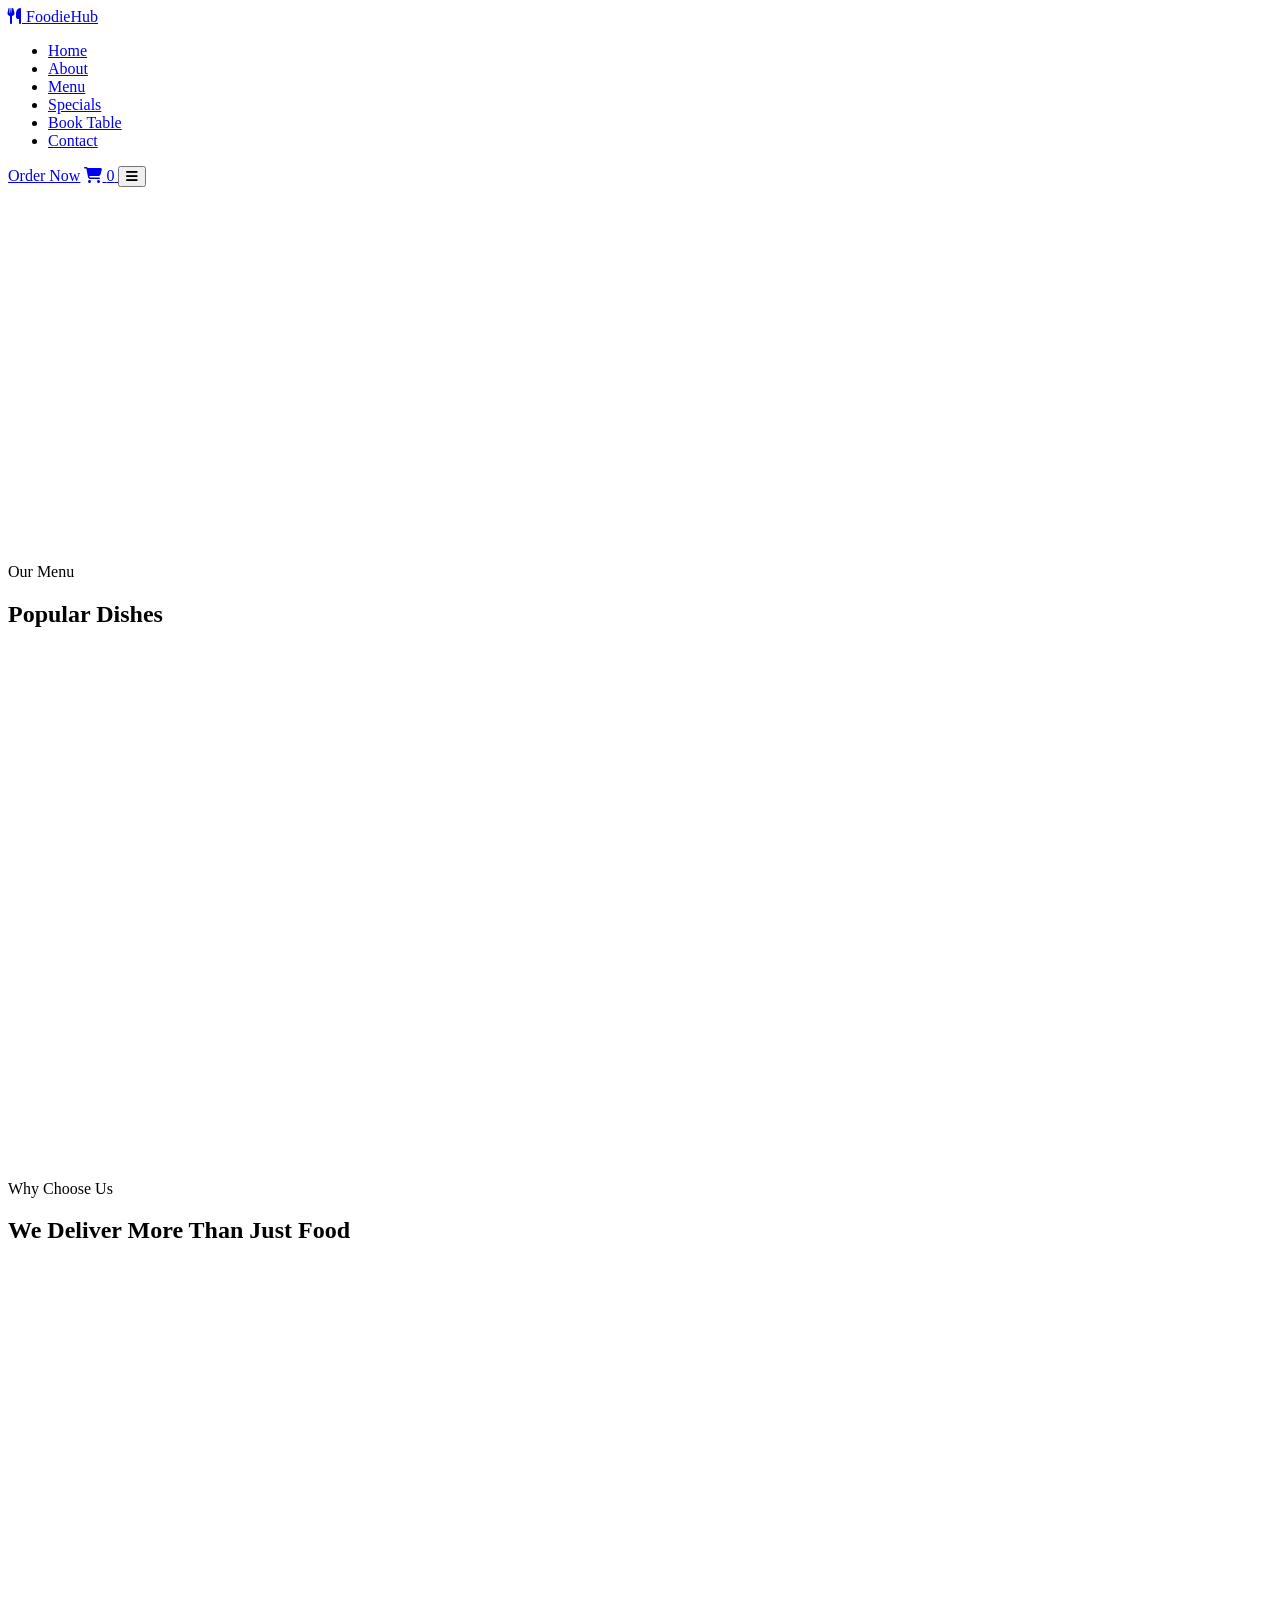
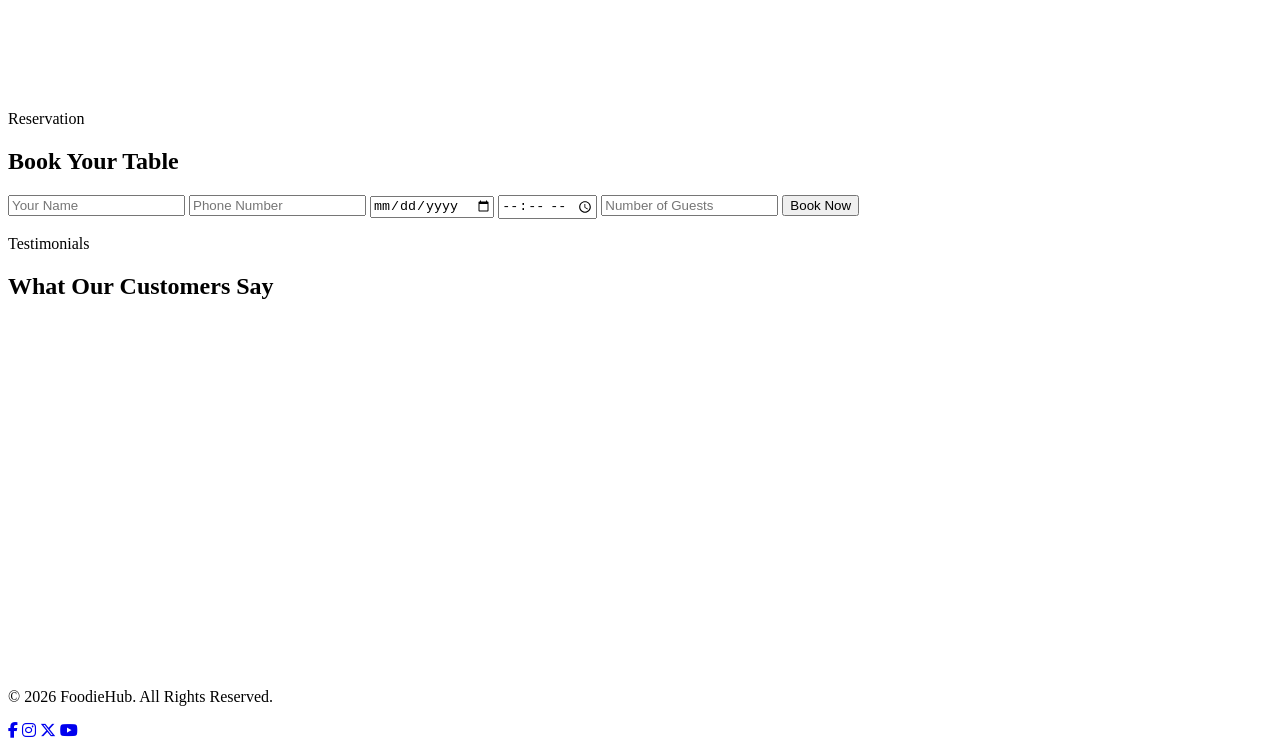
==== index.html @ dfaccc91 "menu section seperation into two parts" ====
<!DOCTYPE html>
<html lang="en">

<head>
    <!-- Character encoding -->
    <meta charset="UTF-8">

    <!-- Responsive design -->
    <meta name="viewport" content="width=device-width, initial-scale=1.0">

    <!-- Website title -->
    <title>FoodieHub | Restaurant Website</title>

    <!-- Google Fonts -->
    <link rel="preconnect" href="https://fonts.googleapis.com">
    <link rel="preconnect" href="https://fonts.gstatic.com" crossorigin>
    <link href="https://fonts.googleapis.com/css2?family=Poppins:wght@300;400;500;600;700&display=swap"
        rel="stylesheet">

    <!-- Font Awesome Icons -->
    <link rel="stylesheet" href="https://cdnjs.cloudflare.com/ajax/libs/font-awesome/6.5.2/css/all.min.css">

    <!-- AOS Animation CSS -->
    <link rel="stylesheet" href="https://unpkg.com/aos@2.3.4/dist/aos.css">

    <!-- Custom CSS -->
    <link rel="stylesheet" href="css/style.css">
    <link rel="stylesheet" href="css/responsive.css">
</head>

<body>

    <!-- ================= HEADER / NAVBAR ================= -->
    <header class="header">
        <nav class="navbar container">

            <!-- Logo -->
            <a href="#" class="logo">
                <i class="fa-solid fa-utensils"></i> FoodieHub
            </a>

            <!-- Navigation Links -->
            <ul class="nav-links" id="navLinks">
                <li><a href="#home">Home</a></li>
                <li><a href="#about">About</a></li>
                <li><a href="#menu">Menu</a></li>
                <li><a href="#specials">Specials</a></li>
                <li><a href="#booking">Book Table</a></li>
                <li><a href="#contact">Contact</a></li>
            </ul>

            <!-- Right Side -->
            <div class="nav-actions">
                <a href="menu.html" class="btn btn-primary">Order Now</a>
                <a href="cart.html" class="cart-icon">

                    <i class="fa-solid fa-cart-shopping"></i>
                    <span id="cartCount">0</span>
                </a>

                <!-- Mobile Menu Button -->
                <button class="menu-toggle" id="menuToggle">
                    <i class="fa-solid fa-bars"></i>
                </button>
            </div>

        </nav>
    </header>

    <!-- ================= HERO SECTION ================= -->
    <section class="hero" id="home">
        <!-- Dark overlay for readability -->
        <div class="hero-overlay"></div>

        <div class="hero-content container" data-aos="fade-up">
            <p class="hero-subtitle">Welcome to FoodieHub</p>
            <h1>Delicious Food Delivered Fresh</h1>
            <p>
                Experience premium dining with fresh ingredients, expert chefs,
                and unforgettable flavors.
            </p>

            <div class="hero-buttons">
                <a href="menu.html" class="btn btn-primary">Order Now</a>
                <a href="#booking" class="btn btn-outline">Book Table</a>
            </div>
        </div>
    </section>

    <!-- ================= ABOUT SECTION ================= -->
    <section class="about section" id="about">
        <div class="container about-content">

            <!-- Left Side Image -->
            <div class="about-image" data-aos="fade-right">
                <img src="images/aboutUs.jpeg" alt="Restaurant Interior">
            </div>

            <!-- Right Side Text -->
            <div class="about-text" data-aos="fade-left">
                <p class="section-subtitle">About Us</p>
                <h2>We Serve Quality Food Since 2010</h2>
                <p>
                    FoodieHub offers a premium dining experience with fresh
                    ingredients, expert chefs, and exceptional service.
                </p>

                <div class="features">
                    <div class="feature">
                        <i class="fa-solid fa-leaf"></i>
                        <span>Fresh Ingredients</span>
                    </div>

                    <div class="feature">
                        <i class="fa-solid fa-truck"></i>
                        <span>Fast Delivery</span>
                    </div>

                    <div class="feature">
                        <i class="fa-solid fa-user-chef"></i>
                        <span>Expert Chefs</span>
                    </div>
                </div>
            </div>

        </div>
    </section>

    <!-- ================= MENU SECTION ================= -->
    <section class="menu section" id="menu">
        <div class="container">
            <p class="section-subtitle">Our Menu</p>
            <h2 class="section-title">Popular Dishes</h2>

            <div class="menu-grid">

                <!-- Pizza Card -->
                <div class="menu-card" data-aos="zoom-in">
                    <img src="images/pizza.jpg" alt="Pizza">

                    <div class="menu-card-content">
                        <h3>Margherita Pizza</h3>
                        <p>Classic cheese pizza with fresh basil.</p>

                        <div class="menu-footer">
                            <span>₹299</span>
                            <button class="btn btn-small add-to-cart" data-name="Margherita Pizza" data-price="299">
                                Add to Cart
                            </button>
                        </div>
                    </div>
                </div>

                <!-- Burger Card -->
                <div class="menu-card" data-aos="zoom-in" data-aos-delay="100">
                    <img src="images/burger.jpg" alt="Burger">

                    <div class="menu-card-content">
                        <h3>Cheese Burger</h3>
                        <p>Juicy burger with cheddar cheese.</p>

                        <div class="menu-footer">
                            <span>₹249</span>
                            <button class="btn btn-small add-to-cart" data-name="Cheese Burger" data-price="249">
                                Add to Cart
                            </button>
                        </div>
                    </div>
                </div>

                <!-- Pasta Card -->
                <div class="menu-card" data-aos="zoom-in" data-aos-delay="200">
                    <img src="images/pasta.jpg" alt="Pasta">

                    <div class="menu-card-content">
                        <h3>Creamy Pasta</h3>
                        <p>Italian pasta in rich white sauce.</p>

                        <div class="menu-footer">
                            <span>₹349</span>
                            <button class="btn btn-small add-to-cart" data-name="Cheese Burger" data-price="249">
                                Add to Cart
                            </button>
                        </div>
                    </div>
                </div>

            </div>
        </div>
    </section>

    <!-- ================= SPECIAL OFFER SECTION ================= -->
    <section class="specials section" id="specials">
        <div class="container specials-box" data-aos="fade-up">
            <h2>Get 20% Off On Your First Order</h2>
            <p>Use code <strong>WELCOME20</strong> at checkout.</p>
            <a href="menu.html" class="btn btn-primary">Order Now</a>
        </div>
    </section>

    <!-- ================= WHY CHOOSE US ================= -->
    <section class="why-us section">
        <div class="container">
            <p class="section-subtitle">Why Choose Us</p>
            <h2 class="section-title">We Deliver More Than Just Food</h2>

            <div class="why-grid">

                <div class="why-card" data-aos="fade-up">
                    <i class="fa-solid fa-seedling"></i>
                    <h3>Fresh Ingredients</h3>
                    <p>We use only fresh and high-quality ingredients.</p>
                </div>

                <div class="why-card" data-aos="fade-up" data-aos-delay="100">
                    <i class="fa-solid fa-truck-fast"></i>
                    <h3>Fast Delivery</h3>
                    <p>Quick and reliable delivery to your doorstep.</p>
                </div>

                <div class="why-card" data-aos="fade-up" data-aos-delay="200">
                    <i class="fa-solid fa-user-chef"></i>
                    <h3>Expert Chefs</h3>
                    <p>Prepared by experienced and passionate chefs.</p>
                </div>

                <div class="why-card" data-aos="fade-up" data-aos-delay="300">
                    <i class="fa-solid fa-champagne-glasses"></i>
                    <h3>Cozy Ambience</h3>
                    <p>Enjoy a warm and comfortable dining experience.</p>
                </div>

            </div>
        </div>
    </section>


    <!-- ================= BOOKING SECTION ================= -->
    <section class="booking section" id="booking">
        <div class="container">
            <p class="section-subtitle">Reservation</p>
            <h2 class="section-title">Book Your Table</h2>

            <form class="booking-form" id="bookingForm">
                <input type="text" placeholder="Your Name" required>
                <input type="tel" placeholder="Phone Number" required>
                <input type="date" required>
                <input type="time" required>
                <input type="number" placeholder="Number of Guests" min="1" required>

                <button type="submit" class="btn btn-primary">
                    Book Now
                </button>
            </form>
        </div>
    </section>
    <!-- ================= TESTIMONIALS SECTION ================= -->
    <section class="testimonials section" id="testimonials">
        <div class="container">
            <p class="section-subtitle">Testimonials</p>
            <h2 class="section-title">What Our Customers Say</h2>

            <div class="testimonial-card" data-aos="fade-up">
                <p>
                    "Amazing food and excellent service. One of the best restaurants in Pune!"
                </p>
                <h4>- Rahul Sharma</h4>
            </div>
        </div>
    </section>

    <!-- ================= CONTACT SECTION ================= -->
    <section class="contact section" id="contact">
        <div class="container contact-content">

            <!-- Contact Info -->
            <div class="contact-info" data-aos="fade-right">
                <p class="section-subtitle">Contact Us</p>
                <h2 class="section-title">Get In Touch</h2>

                <p><i class="fa-solid fa-location-dot"></i> Pune, Maharashtra, India</p>
                <p><i class="fa-solid fa-phone"></i> +91 98765 43210</p>
                <p><i class="fa-solid fa-envelope"></i> info@foodiehub.com</p>
            </div>

            <!-- Contact Form -->
            <form class="contact-form" id="contactForm" data-aos="fade-left">
                <input type="text" placeholder="Your Name" required>
                <input type="email" placeholder="Your Email" required>
                <textarea rows="5" placeholder="Your Message" required></textarea>
                <button type="submit" class="btn btn-primary">
                    Send Message
                </button>
            </form>

        </div>
    </section>

    <!-- ================= FOOTER ================= -->
    <footer class="footer">
        <div class="container footer-content">
            <p>&copy; 2026 FoodieHub. All Rights Reserved.</p>

            <div class="social-links">
                <a href="#"><i class="fa-brands fa-facebook-f"></i></a>
                <a href="#"><i class="fa-brands fa-instagram"></i></a>
                <a href="#"><i class="fa-brands fa-x-twitter"></i></a>
                <a href="#"><i class="fa-brands fa-youtube"></i></a>
            </div>
        </div>
    </footer>

    <!-- AOS JS -->
    <script src="https://unpkg.com/aos@2.3.4/dist/aos.js"></script>

    <!-- Custom JS -->
    <script src="js/script.js"></script>
    <!-- Toast Notification Container -->
<div id="toast" class="toast"></div>
</body>

</html>
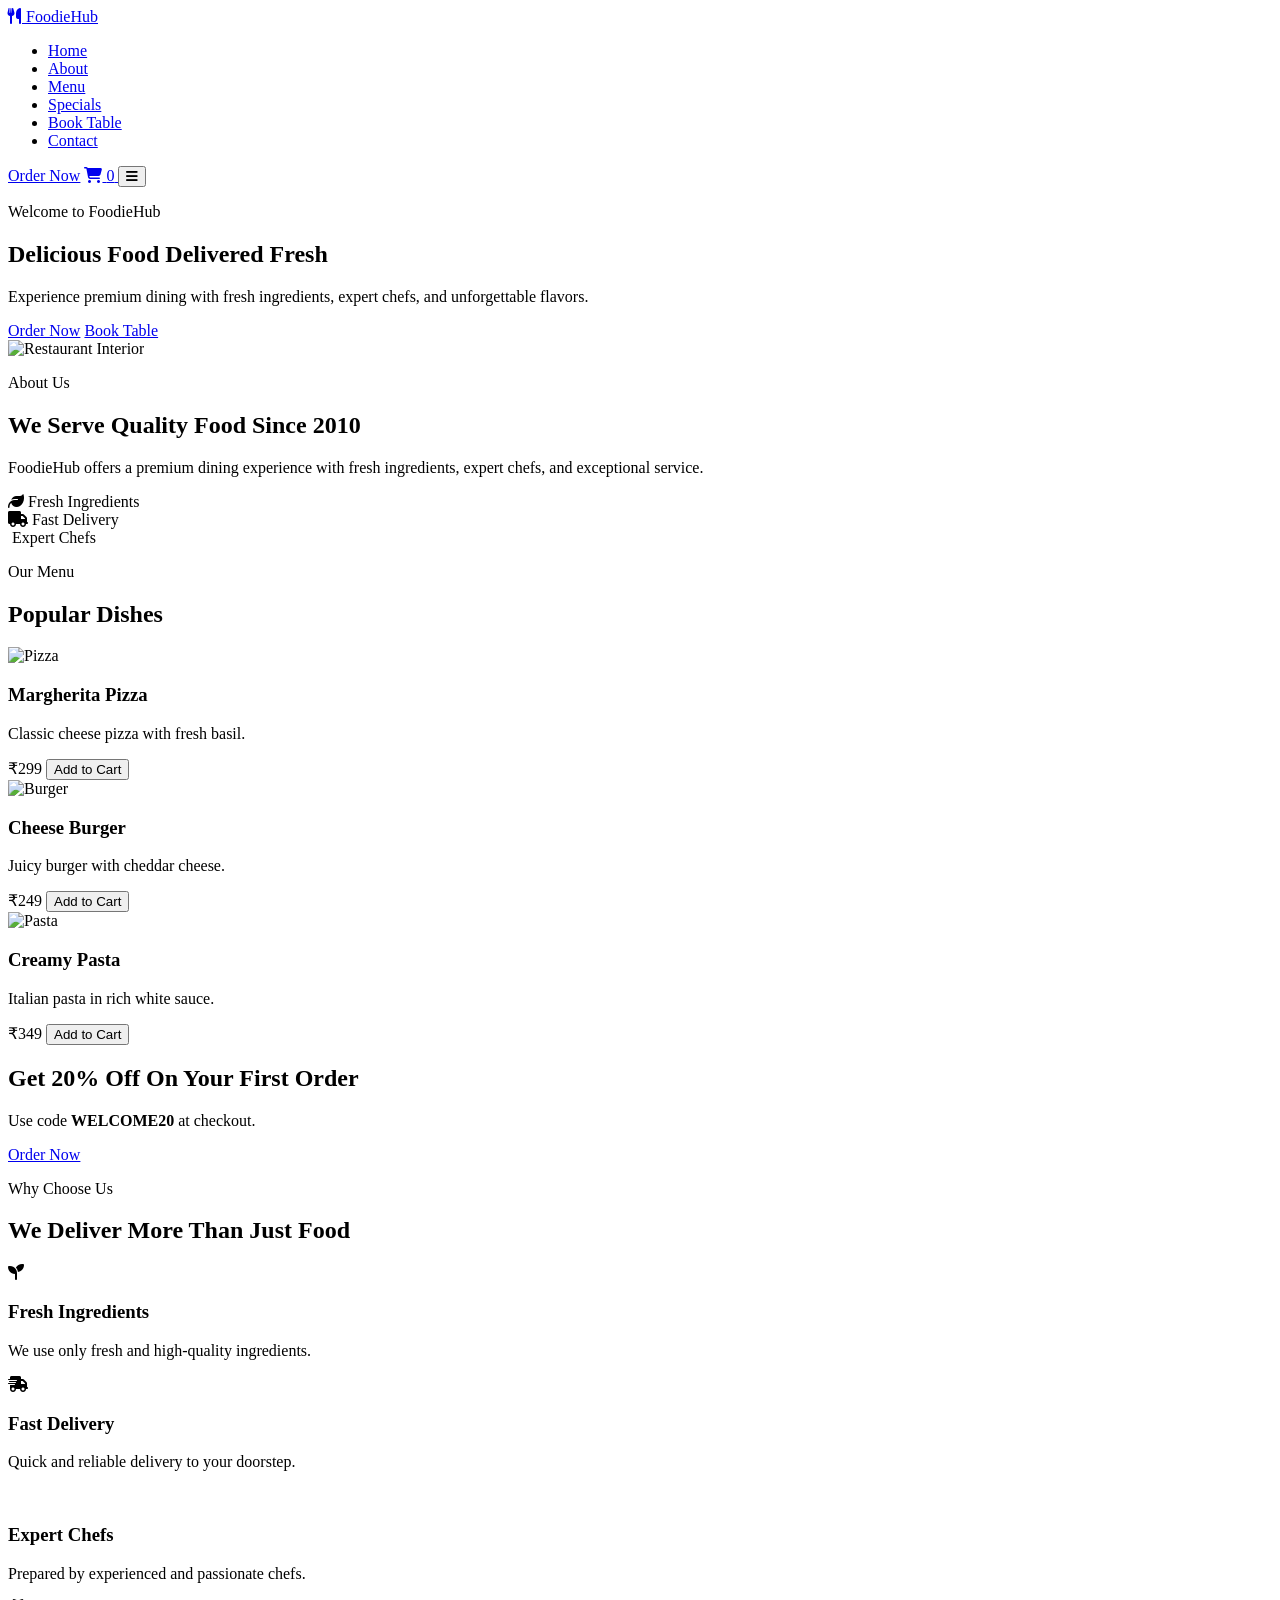
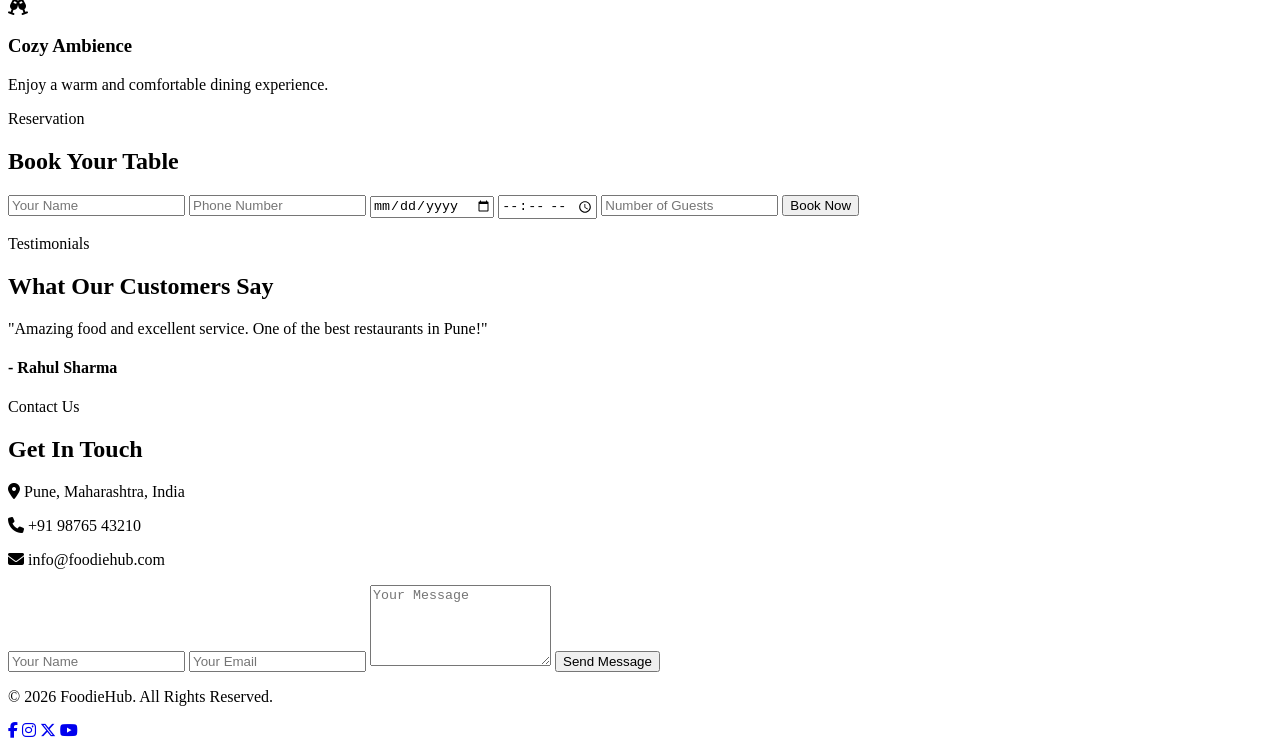
==== commit 58f42690: "Emailjs Added (cheakout)" ====
--- a/index.html
+++ b/index.html
@@ -45,7 +45,7 @@
                 <li><a href="#about">About</a></li>
                 <li><a href="#menu">Menu</a></li>
                 <li><a href="#specials">Specials</a></li>
-                <li><a href="#booking">Book Table</a></li>
+                <li><a href="booking.html">Book Table</a></li>
                 <li><a href="#contact">Contact</a></li>
             </ul>
 
@@ -82,7 +82,7 @@
 
             <div class="hero-buttons">
                 <a href="menu.html" class="btn btn-primary">Order Now</a>
-                <a href="#booking" class="btn btn-outline">Book Table</a>
+                <a href="booking.html" class="btn btn-outline">Book Table</a>
             </div>
         </div>
     </section>
@@ -318,5 +318,4 @@
     <!-- Toast Notification Container -->
 <div id="toast" class="toast"></div>
 </body>
-
 </html>
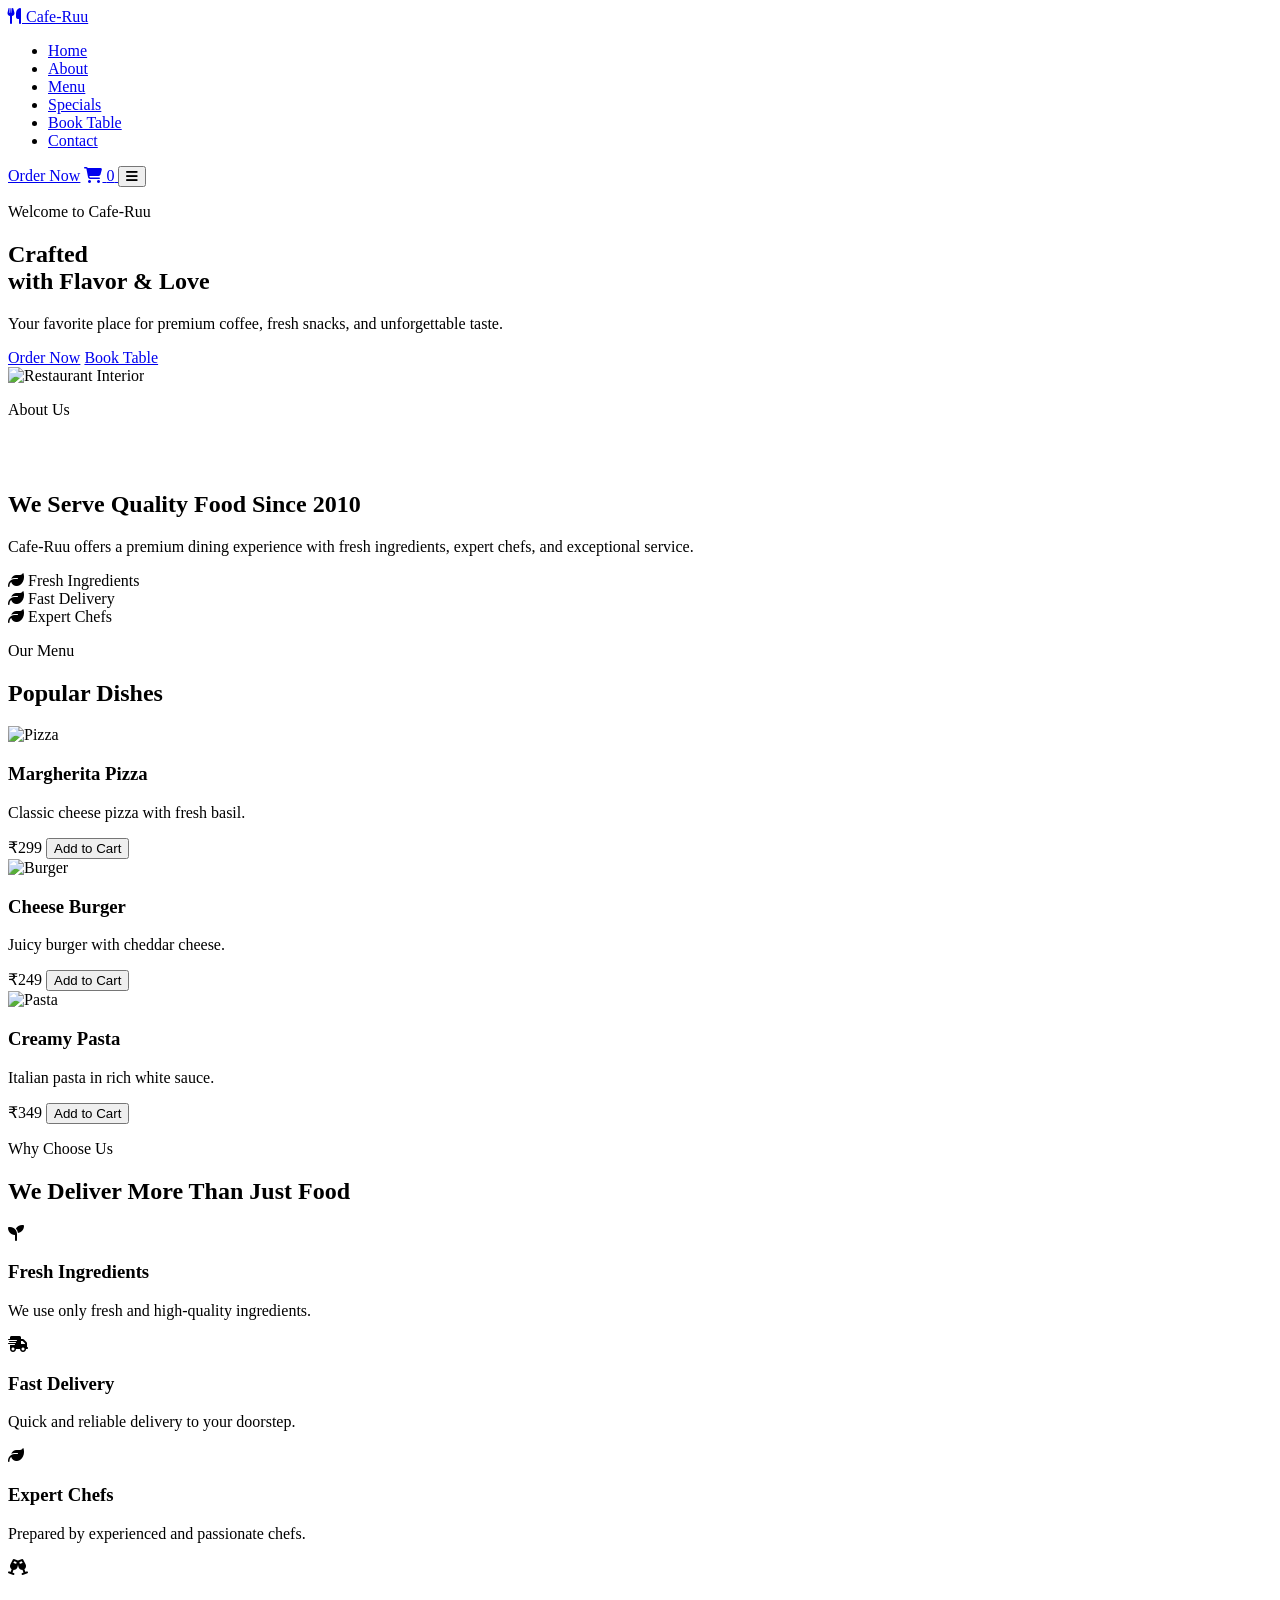
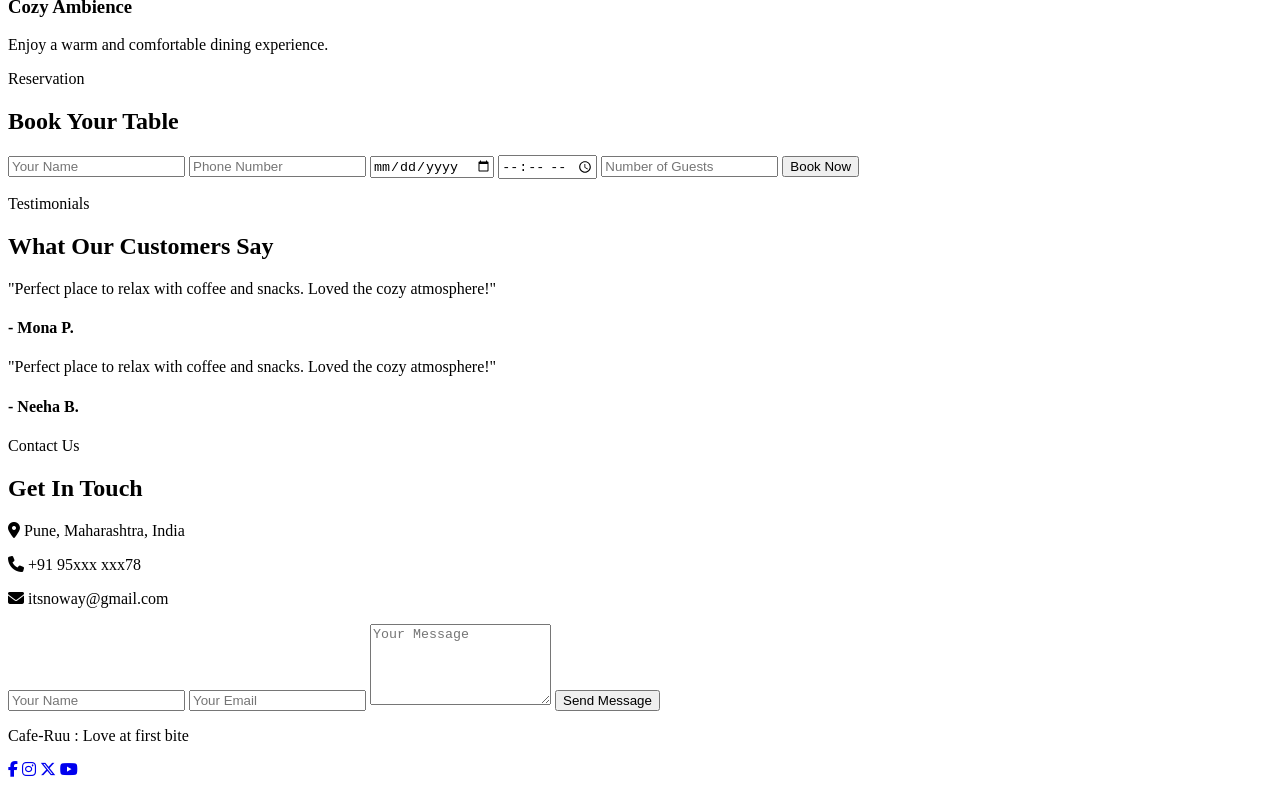
==== commit b4887a7e: "Cafe-Ruu" ====
--- a/index.html
+++ b/index.html
@@ -1,15 +1,11 @@
 <!DOCTYPE html>
 <html lang="en">
-
 <head>
-    <!-- Character encoding -->
     <meta charset="UTF-8">
-
-    <!-- Responsive design -->
     <meta name="viewport" content="width=device-width, initial-scale=1.0">
 
     <!-- Website title -->
-    <title>FoodieHub | Restaurant Website</title>
+    <title> Cafe-Ruu Website</title>
 
     <!-- Google Fonts -->
     <link rel="preconnect" href="https://fonts.googleapis.com">
@@ -36,7 +32,7 @@
 
             <!-- Logo -->
             <a href="#" class="logo">
-                <i class="fa-solid fa-utensils"></i> FoodieHub
+                <i class="fa-solid fa-utensils"></i> Cafe-Ruu
             </a>
 
             <!-- Navigation Links -->
@@ -73,11 +69,10 @@
         <div class="hero-overlay"></div>
 
         <div class="hero-content container" data-aos="fade-up">
-            <p class="hero-subtitle">Welcome to FoodieHub</p>
-            <h1>Delicious Food Delivered Fresh</h1>
+            <p class="hero-subtitle">Welcome to Cafe-Ruu </p>
+            <h1>Crafted <br> with  Flavor & Love</h1>
             <p>
-                Experience premium dining with fresh ingredients, expert chefs,
-                and unforgettable flavors.
+                Your favorite place for premium coffee, fresh snacks, and unforgettable taste.
             </p>
 
             <div class="hero-buttons">
@@ -99,9 +94,10 @@
             <!-- Right Side Text -->
             <div class="about-text" data-aos="fade-left">
                 <p class="section-subtitle">About Us</p>
+                <br><br>
                 <h2>We Serve Quality Food Since 2010</h2>
                 <p>
-                    FoodieHub offers a premium dining experience with fresh
+                    Cafe-Ruu offers a premium dining experience with fresh
                     ingredients, expert chefs, and exceptional service.
                 </p>
 
@@ -112,12 +108,12 @@
                     </div>
 
                     <div class="feature">
-                        <i class="fa-solid fa-truck"></i>
+                        <i class="fa-solid fa-leaf"></i>
                         <span>Fast Delivery</span>
                     </div>
 
                     <div class="feature">
-                        <i class="fa-solid fa-user-chef"></i>
+                        <i class="fa-solid fa-leaf"></i>
                         <span>Expert Chefs</span>
                     </div>
                 </div>
@@ -188,16 +184,6 @@
             </div>
         </div>
     </section>
-
-    <!-- ================= SPECIAL OFFER SECTION ================= -->
-    <section class="specials section" id="specials">
-        <div class="container specials-box" data-aos="fade-up">
-            <h2>Get 20% Off On Your First Order</h2>
-            <p>Use code <strong>WELCOME20</strong> at checkout.</p>
-            <a href="menu.html" class="btn btn-primary">Order Now</a>
-        </div>
-    </section>
-
     <!-- ================= WHY CHOOSE US ================= -->
     <section class="why-us section">
         <div class="container">
@@ -219,7 +205,7 @@
                 </div>
 
                 <div class="why-card" data-aos="fade-up" data-aos-delay="200">
-                    <i class="fa-solid fa-user-chef"></i>
+                    <i class="fa-solid fa-leaf"></i>
                     <h3>Expert Chefs</h3>
                     <p>Prepared by experienced and passionate chefs.</p>
                 </div>
@@ -262,9 +248,15 @@
 
             <div class="testimonial-card" data-aos="fade-up">
                 <p>
-                    "Amazing food and excellent service. One of the best restaurants in Pune!"
+                    "Perfect place to relax with coffee and snacks. Loved the cozy atmosphere!"
                 </p>
-                <h4>- Rahul Sharma</h4>
+                <h4>- Mona P.</h4>
+            </div>
+             <div class="testimonial-card" data-aos="fade-up">
+                <p>
+                    "Perfect place to relax with coffee and snacks. Loved the cozy atmosphere!"
+                </p>
+                <h4>- Neeha B.</h4>
             </div>
         </div>
     </section>
@@ -279,8 +271,8 @@
                 <h2 class="section-title">Get In Touch</h2>
 
                 <p><i class="fa-solid fa-location-dot"></i> Pune, Maharashtra, India</p>
-                <p><i class="fa-solid fa-phone"></i> +91 98765 43210</p>
-                <p><i class="fa-solid fa-envelope"></i> info@foodiehub.com</p>
+                <p><i class="fa-solid fa-phone"></i> +91 95xxx xxx78</p>
+                <p><i class="fa-solid fa-envelope"></i> itsnoway@gmail.com</p>
             </div>
 
             <!-- Contact Form -->
@@ -299,7 +291,7 @@
     <!-- ================= FOOTER ================= -->
     <footer class="footer">
         <div class="container footer-content">
-            <p>&copy; 2026 FoodieHub. All Rights Reserved.</p>
+            <p> Cafe-Ruu : Love at first bite</p>
 
             <div class="social-links">
                 <a href="#"><i class="fa-brands fa-facebook-f"></i></a>
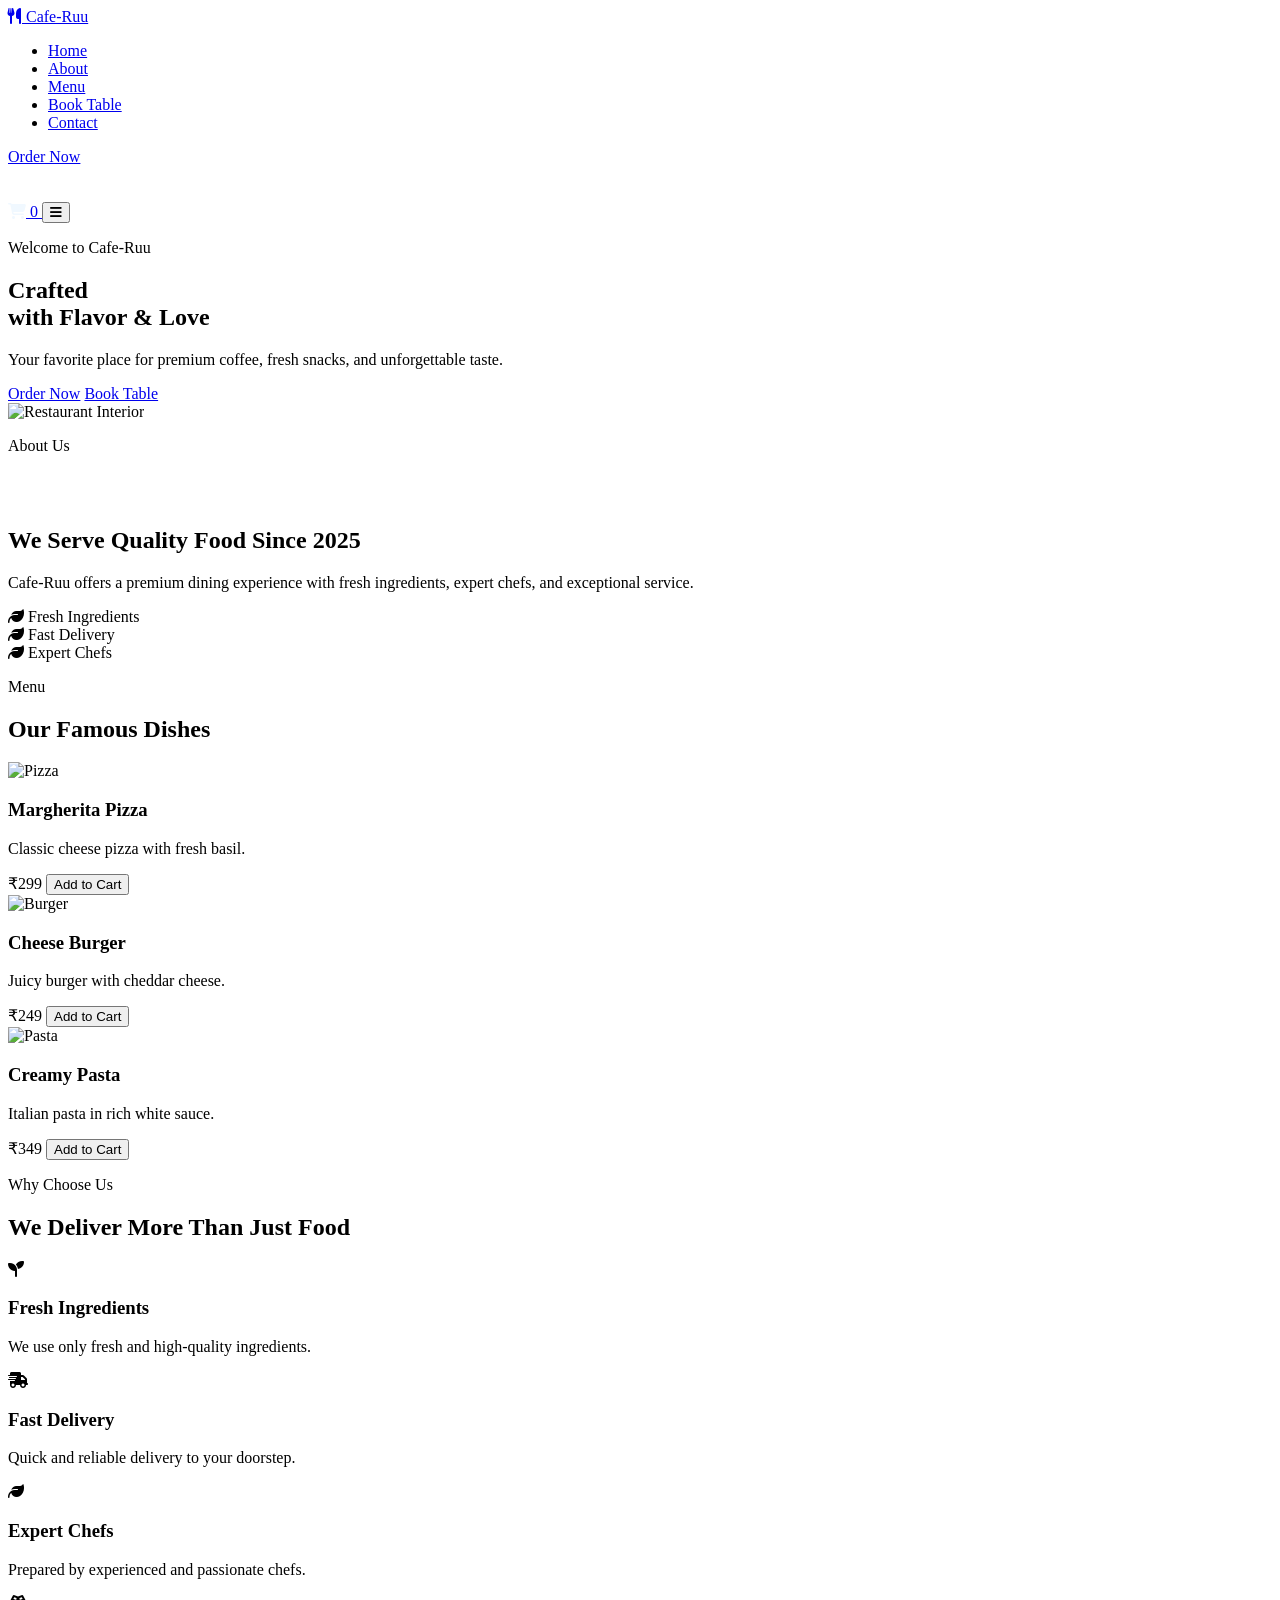
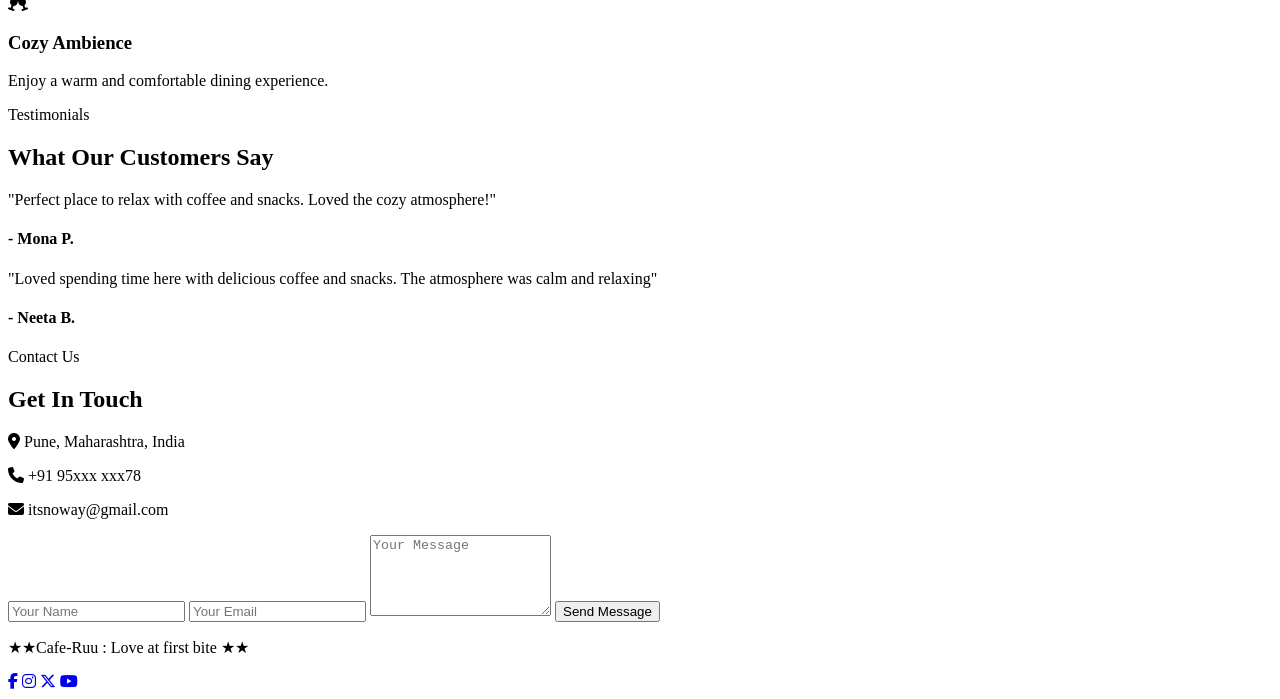
==== commit 3718cbae: "Booking message" ====
--- a/index.html
+++ b/index.html
@@ -5,7 +5,7 @@
     <meta name="viewport" content="width=device-width, initial-scale=1.0">
 
     <!-- Website title -->
-    <title> Cafe-Ruu Website</title>
+    <title> Cafe-Ruu | Website</title>
 
     <!-- Google Fonts -->
     <link rel="preconnect" href="https://fonts.googleapis.com">
@@ -40,7 +40,6 @@
                 <li><a href="#home">Home</a></li>
                 <li><a href="#about">About</a></li>
                 <li><a href="#menu">Menu</a></li>
-                <li><a href="#specials">Specials</a></li>
                 <li><a href="booking.html">Book Table</a></li>
                 <li><a href="#contact">Contact</a></li>
             </ul>
@@ -48,9 +47,10 @@
             <!-- Right Side -->
             <div class="nav-actions">
                 <a href="menu.html" class="btn btn-primary">Order Now</a>
+                <br><br><br>
                 <a href="cart.html" class="cart-icon">
 
-                    <i class="fa-solid fa-cart-shopping"></i>
+                    <i class="fa-solid fa-cart-shopping" style="color: aliceblue;"></i>
                     <span id="cartCount">0</span>
                 </a>
 
@@ -88,14 +88,14 @@
 
             <!-- Left Side Image -->
             <div class="about-image" data-aos="fade-right">
-                <img src="images/aboutUs.jpeg" alt="Restaurant Interior">
+                <img src="images/booking-banner.jpg" alt="Restaurant Interior">
             </div>
 
             <!-- Right Side Text -->
             <div class="about-text" data-aos="fade-left">
                 <p class="section-subtitle">About Us</p>
                 <br><br>
-                <h2>We Serve Quality Food Since 2010</h2>
+                <h2>We Serve Quality Food Since 2025</h2>
                 <p>
                     Cafe-Ruu offers a premium dining experience with fresh
                     ingredients, expert chefs, and exceptional service.
@@ -125,8 +125,8 @@
     <!-- ================= MENU SECTION ================= -->
     <section class="menu section" id="menu">
         <div class="container">
-            <p class="section-subtitle">Our Menu</p>
-            <h2 class="section-title">Popular Dishes</h2>
+            <p class="section-subtitle"> Menu</p>
+            <h2 class="section-title">Our Famous Dishes</h2>
 
             <div class="menu-grid">
 
@@ -219,27 +219,6 @@
             </div>
         </div>
     </section>
-
-
-    <!-- ================= BOOKING SECTION ================= -->
-    <section class="booking section" id="booking">
-        <div class="container">
-            <p class="section-subtitle">Reservation</p>
-            <h2 class="section-title">Book Your Table</h2>
-
-            <form class="booking-form" id="bookingForm">
-                <input type="text" placeholder="Your Name" required>
-                <input type="tel" placeholder="Phone Number" required>
-                <input type="date" required>
-                <input type="time" required>
-                <input type="number" placeholder="Number of Guests" min="1" required>
-
-                <button type="submit" class="btn btn-primary">
-                    Book Now
-                </button>
-            </form>
-        </div>
-    </section>
     <!-- ================= TESTIMONIALS SECTION ================= -->
     <section class="testimonials section" id="testimonials">
         <div class="container">
@@ -254,9 +233,9 @@
             </div>
              <div class="testimonial-card" data-aos="fade-up">
                 <p>
-                    "Perfect place to relax with coffee and snacks. Loved the cozy atmosphere!"
+                    "Loved spending time here with delicious coffee and snacks. The atmosphere was calm and relaxing"
                 </p>
-                <h4>- Neeha B.</h4>
+                <h4>- Neeta B.</h4>
             </div>
         </div>
     </section>
@@ -291,13 +270,14 @@
     <!-- ================= FOOTER ================= -->
     <footer class="footer">
         <div class="container footer-content">
-            <p> Cafe-Ruu : Love at first bite</p>
+            <p> ★★Cafe-Ruu : Love at first bite ★★</p>
+            
 
             <div class="social-links">
-                <a href="#"><i class="fa-brands fa-facebook-f"></i></a>
-                <a href="#"><i class="fa-brands fa-instagram"></i></a>
-                <a href="#"><i class="fa-brands fa-x-twitter"></i></a>
-                <a href="#"><i class="fa-brands fa-youtube"></i></a>
+                <a href="https://www.facebook.com"><i class="fa-brands fa-facebook-f"></i></a>
+                <a href="https://www.instagram.com"><i class="fa-brands fa-instagram"></i></a>
+                <a href="https://twitter.com"><i class="fa-brands fa-x-twitter"></i></a>
+                <a href="https://www.youtube.com"><i class="fa-brands fa-youtube"></i></a>
             </div>
         </div>
     </footer>
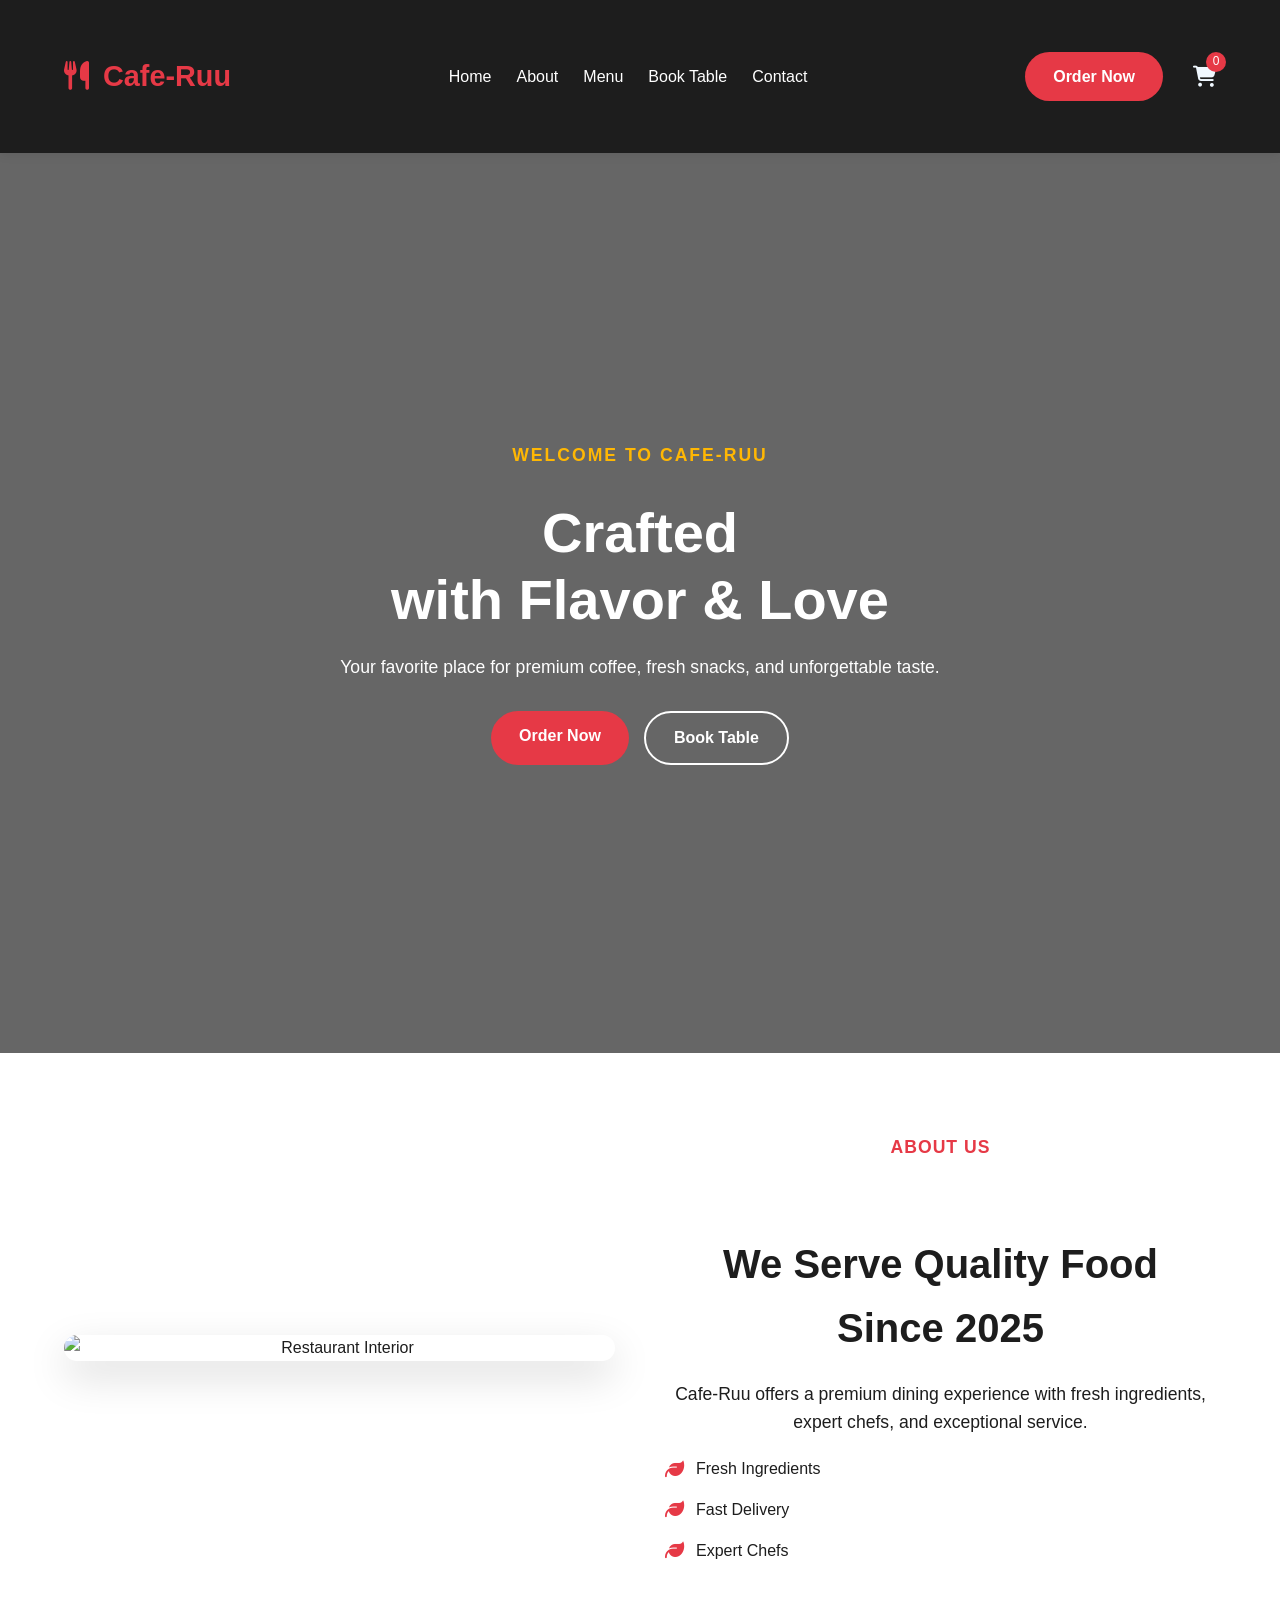
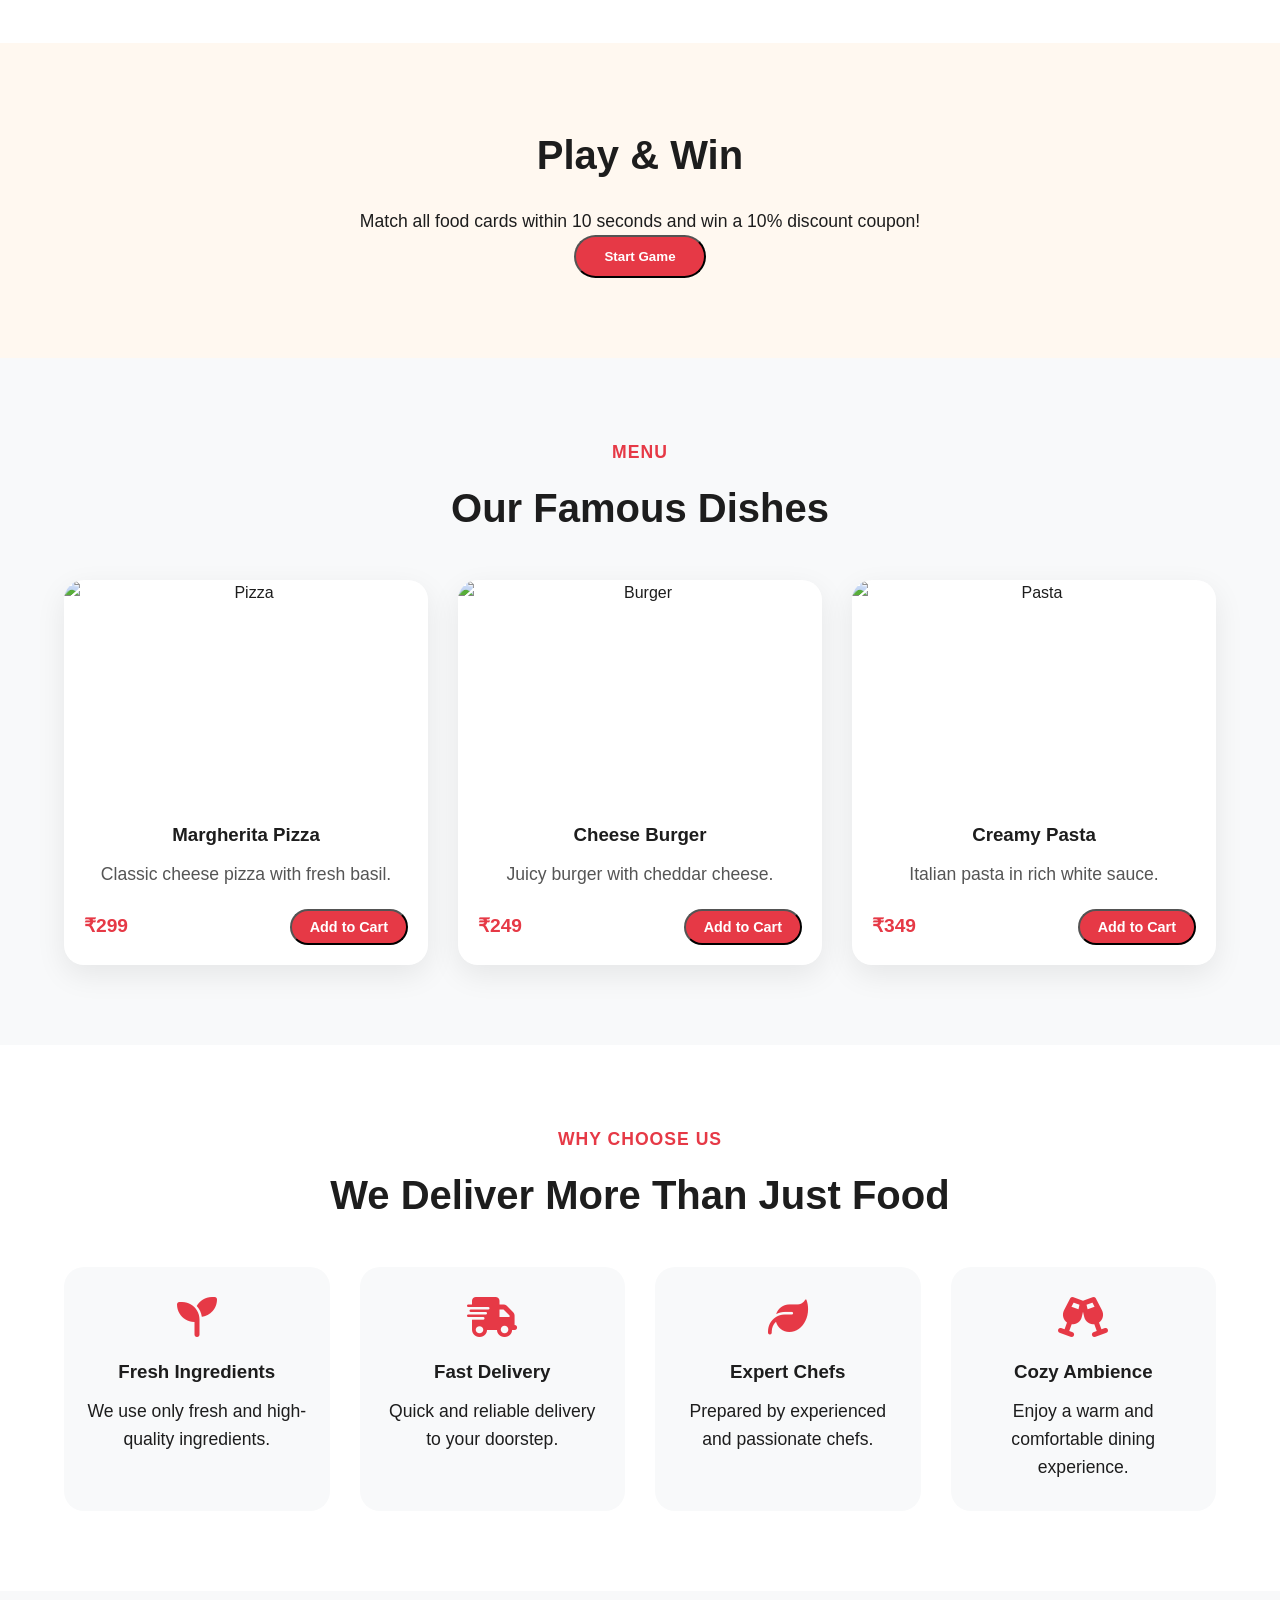
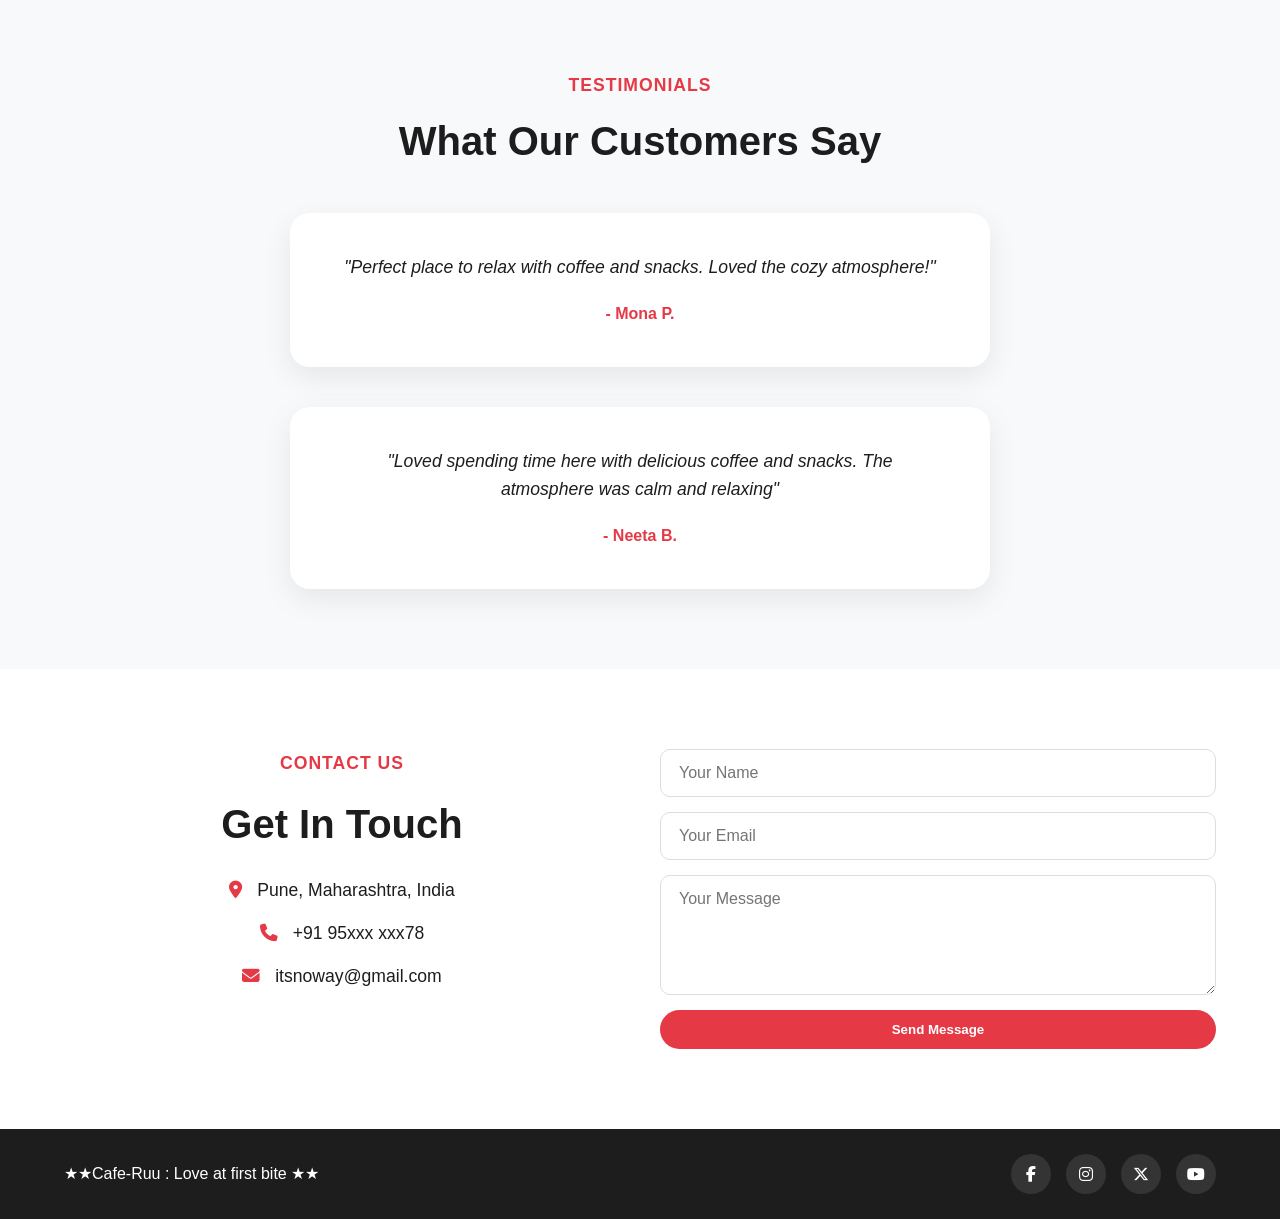
==== commit fc358d23: "game added" ====
--- a/index.html
+++ b/index.html
@@ -121,7 +121,53 @@
 
         </div>
     </section>
-
+    <!-- ================= MEMORY GAME ================= -->
+<section class="memory-game-section section">
+
+    <div class="container">
+
+        <div class="game-box">
+
+            <h2 class="section-title">
+                 Play & Win
+            </h2>
+
+            <p>
+                Match all food cards within 10 seconds
+                and win a 10% discount coupon!
+            </p>
+
+            <button id="startGameBtn" class="btn btn-primary">
+                Start Game
+            </button>
+
+        </div>
+
+    </div>
+
+</section>
+
+<!-- ================= GAME MODAL ================= -->
+<div class="game-modal" id="gameModal">
+
+    <div class="game-content">
+
+        <h2>Memory Match</h2>
+
+        <p>
+            Match all pairs within
+            <span id="timer">10</span>s
+        </p>
+
+        <div class="memory-grid" id="memoryGrid"></div>
+
+        <button id="closeGameBtn" class="btn">
+            Close
+        </button>
+
+    </div>
+
+</div>
     <!-- ================= MENU SECTION ================= -->
     <section class="menu section" id="menu">
         <div class="container">
--- a/css/style.css
+++ b/css/style.css
@@ -0,0 +1,844 @@
+/* =========================
+   GOOGLE FONT RESET
+========================= */
+* {
+    margin: 0;
+    padding: 0;
+    box-sizing: border-box;
+}
+
+html {
+    scroll-behavior: smooth;
+}
+
+body {
+    font-family: 'Poppins', sans-serif;
+    line-height: 1.6;
+    color: #1d1d1d;
+    background: #ffffff;
+}
+
+img {
+    max-width: 100%;
+    display: block;
+}
+
+a {
+    text-decoration: none;
+    color: inherit;
+}
+
+ul {
+    list-style: none;
+}
+
+/* =========================
+   CSS VARIABLES
+========================= */
+:root {
+    --primary: #e63946;
+    --secondary: #ffb703;
+    --dark: #1d1d1d;
+    --light: #ffffff;
+    --gray: #f8f9fa;
+    --container-width: 1200px;
+    --radius: 12px;
+    --transition: 0.3s ease;
+}
+
+/* =========================
+   REUSABLE CLASSES
+========================= */
+.container {
+    width: 90%;
+    max-width: var(--container-width);
+    margin: auto;
+}
+
+.section {
+    padding: 80px 0;
+}
+
+.btn {
+    display: inline-block;
+    padding: 12px 28px;
+    border-radius: 50px;
+    font-weight: 600;
+    transition: var(--transition);
+}
+
+.btn-primary {
+    background: var(--primary);
+    color: var(--light);
+}
+
+.btn-primary:hover {
+    background: #c62828;
+}
+
+/* =========================
+   BASIC PAGE STYLING
+========================= */
+header {
+    background: var(--dark);
+    color: var(--light);
+    text-align: center;
+    padding: 20px 0;
+}
+
+header h1 {
+    font-size: 2rem;
+}
+
+section {
+    text-align: center;
+    padding: 100px 20px;
+    background: var(--gray);
+}
+
+section h2 {
+    font-size: 2.5rem;
+    margin-bottom: 20px;
+}
+
+section p {
+    font-size: 1.1rem;
+    max-width: 600px;
+    margin: auto;
+}
+
+footer {
+    background: var(--dark);
+    color: var(--light);
+    text-align: center;
+    padding: 20px 0;
+}
+/* =========================
+   NAVBAR
+========================= */
+.header {
+    position: sticky;
+    top: 0;
+    left: 0;
+    width: 100%;
+    
+    box-shadow: 0 2px 10px rgba(0, 0, 0, 0.08);
+    z-index: 1000;
+}
+
+.navbar {
+    display: flex;
+    justify-content: space-between;
+    align-items: center;
+    padding: 18px 0;
+}
+
+.logo {
+    font-size: 1.8rem;
+    font-weight: 700;
+    color: var(--primary);
+}
+
+.logo i {
+    margin-right: 6px;
+}
+
+.nav-links {
+    display: flex;
+    gap: 25px;
+}
+
+.nav-links a {
+    font-weight: 500;
+    transition: var(--transition);
+}
+
+.nav-links a:hover {
+    color: var(--primary);
+}
+
+.nav-actions {
+    display: flex;
+    align-items: center;
+    gap: 15px;
+}
+
+.menu-toggle {
+    display: none;
+    background: none;
+    border: none;
+    font-size: 1.5rem;
+    cursor: pointer;
+}
+/* =========================
+   HERO SECTION
+========================= */
+.hero {
+    position: relative;
+    min-height: 100vh;
+    display: flex;
+    align-items: center;
+    justify-content: center;
+    text-align: center;
+    color: var(--light);
+    background: url('https://images.unsplash.com/photo-1517248135467-4c7edcad34c4?auto=format&fit=crop&w=1600&q=80') center/cover no-repeat;
+}
+
+.hero-overlay {
+    position: absolute;
+    inset: 0;
+    background: rgba(0, 0, 0, 0.6);
+}
+
+.hero-content {
+    position: relative;
+    z-index: 2;
+    max-width: 800px;
+}
+
+.hero-subtitle {
+    color: var(--secondary);
+    font-weight: 600;
+    margin-bottom: 15px;
+    text-transform: uppercase;
+    letter-spacing: 2px;
+}
+
+.hero h1 {
+    font-size: 3.5rem;
+    line-height: 1.2;
+    margin-bottom: 20px;
+}
+
+.hero p {
+    font-size: 1.1rem;
+    margin-bottom: 30px;
+}
+
+.hero-buttons {
+    display: flex;
+    justify-content: center;
+    gap: 15px;
+    flex-wrap: wrap;
+}
+
+.btn-outline {
+    border: 2px solid #ffffff;
+    color: #ffffff;
+}
+
+.btn-outline:hover {
+    background: #ffffff;
+    color: var(--dark);
+}
+
+/* =========================
+   SECTION TITLES
+========================= */
+.section-subtitle {
+    color: var(--primary);
+    font-weight: 600;
+    margin-bottom: 10px;
+    text-transform: uppercase;
+    letter-spacing: 1px;
+}
+
+.section-title,
+.about-text h2 {
+    font-size: 2.5rem;
+    margin-bottom: 20px;
+}
+
+/* =========================
+   ABOUT SECTION
+========================= */
+.about {
+    background: #ffffff;
+}
+
+.about-content {
+    display: grid;
+    grid-template-columns: 1fr 1fr;
+    gap: 50px;
+    align-items: center;
+}
+
+.about-image img {
+    width: 100%; 
+    border-radius: 20px;
+    box-shadow: 0 15px 40px rgba(0, 0, 0, 0.15);
+}
+
+.about-text p {
+    margin-bottom: 20px;
+}
+
+.features {
+    display: flex;
+    flex-direction: column;
+    gap: 15px;
+}
+
+.feature {
+    display: flex;
+    align-items: center;
+    gap: 12px;
+    font-weight: 500;
+}
+
+.feature i {
+    color: var(--primary);
+    font-size: 1.2rem;
+}
+
+/* =========================
+   MENU SECTION
+========================= */
+.menu {
+    background: var(--gray);
+}
+
+.menu-grid {
+    display: grid;
+    grid-template-columns: repeat(3, 1fr);
+    gap: 30px;
+    margin-top: 40px;
+}
+
+.menu-card {
+    background: #ffffff;
+    border-radius: 20px;
+    overflow: hidden;
+    box-shadow: 0 10px 30px rgba(0, 0, 0, 0.08);
+    transition: var(--transition);
+}
+
+.menu-card:hover {
+    transform: translateY(-10px);
+}
+
+.menu-card img {
+    width: 100%; 
+    height: 220px;
+    object-fit: cover;
+}
+
+.menu-card-content {
+    padding: 20px;
+}
+
+.menu-card-content h3 {
+    margin-bottom: 10px;
+}
+
+.menu-card-content p {
+    margin-bottom: 20px;
+    color: #555;
+}
+
+.menu-footer {
+    display: flex;
+    justify-content: space-between;
+    align-items: center;
+}
+
+.menu-footer span {
+    font-size: 1.2rem;
+    font-weight: 700;
+    color: var(--primary);
+}
+
+.btn-small {
+    padding: 8px 18px;
+    font-size: 0.9rem;
+    background: var(--primary);
+    color: #ffffff;
+    border-radius: 30px;
+}
+/* =========================
+   SPECIAL OFFER SECTION
+========================= */
+.specials-box {
+    background: linear-gradient(135deg, var(--primary), #ff6b6b);
+    color: #ffffff;
+    padding: 60px 30px;
+    border-radius: 25px;
+    text-align: center;
+    box-shadow: 0 15px 40px rgba(230, 57, 70, 0.25);
+}
+
+.specials-box h2 {
+    font-size: 2.5rem;
+    margin-bottom: 15px;
+}
+
+.specials-box p {
+    margin-bottom: 25px;
+}
+
+/* =========================
+   WHY CHOOSE US
+========================= */
+.why-us {
+    background: #ffffff;
+}
+
+.why-grid {
+    display: grid;
+    grid-template-columns: repeat(4, 1fr);
+    gap: 30px;
+    margin-top: 40px;
+}
+
+.why-card {
+    background: var(--gray);
+    padding: 30px 20px;
+    border-radius: 20px;
+    text-align: center;
+    transition: var(--transition);
+}
+
+.why-card:hover {
+    transform: translateY(-10px);
+    box-shadow: 0 10px 30px rgba(0, 0, 0, 0.08);
+}
+
+.why-card i {
+    font-size: 2.5rem;
+    color: var(--primary);
+    margin-bottom: 20px;
+}
+
+.why-card h3 {
+    margin-bottom: 10px;
+}
+/* =========================
+   BOOKING SECTION
+========================= */
+.booking {
+    background: var(--gray);
+}
+
+.booking-form {
+    max-width: 800px;
+    margin: 40px auto 0;
+    display: grid;
+    grid-template-columns: repeat(2, 1fr);
+    gap: 20px;
+}
+
+.booking-form input,
+.booking-form button {
+    padding: 14px 18px;
+    border: 1px solid #ddd;
+    border-radius: 10px;
+    font-family: inherit;
+    font-size: 1rem;
+}
+
+.booking-form input:focus {
+    outline: none;
+    border-color: var(--primary);
+}
+
+.booking-form button {
+    border: none;
+    cursor: pointer;
+}
+
+.booking-form button:last-child {
+    grid-column: span 2;
+}
+/* =========================
+   TESTIMONIALS
+========================= */
+.testimonials {
+    background: var(--gray);
+}
+
+.testimonial-card {
+    max-width: 700px;
+    margin: 40px auto 0;
+    background: #ffffff;
+    padding: 40px;
+    border-radius: 20px;
+    box-shadow: 0 10px 30px rgba(0, 0, 0, 0.08);
+    text-align: center;
+}
+
+.testimonial-card p {
+    font-size: 1.1rem;
+    font-style: italic;
+    margin-bottom: 20px;
+}
+
+.testimonial-card h4 {
+    color: var(--primary);
+}
+
+/* =========================
+   CONTACT SECTION
+========================= */
+.contact {
+    background: #ffffff;
+}
+
+.contact-content {
+    display: grid;
+    grid-template-columns: 1fr 1fr;
+    gap: 40px;
+    align-items: start;
+}
+
+.contact-info p {
+    margin-bottom: 15px;
+}
+
+.contact-info i {
+    color: var(--primary);
+    margin-right: 10px;
+}
+
+.contact-form {
+    display: flex;
+    flex-direction: column;
+    gap: 15px;
+}
+
+.contact-form input,
+.contact-form textarea {
+    width: 100%; 
+    padding: 14px 18px;
+    border: 1px solid #ddd;
+    border-radius: 10px;
+    font-family: inherit;
+    font-size: 1rem;
+}
+
+.contact-form textarea {
+    resize: vertical;
+}
+
+.contact-form input:focus,
+.contact-form textarea:focus {
+    outline: none;
+    border-color: var(--primary);
+}
+
+.contact-form button {
+    border: none;
+    cursor: pointer;
+}
+
+/* =========================
+   FOOTER
+========================= */
+.footer {
+    background: var(--dark);
+    color: #ffffff;
+    padding: 25px 0;
+}
+
+.footer-content {
+    display: flex;
+    justify-content: space-between;
+    align-items: center;
+    gap: 20px;
+    flex-wrap: wrap;
+}
+
+.social-links {
+    display: flex;
+    gap: 15px;
+}
+
+.social-links a {
+    width: 40px;
+    height: 40px;
+    display: flex;
+    align-items: center;
+    justify-content: center;
+    background: rgba(255, 255, 255, 0.1);
+    border-radius: 50%; 
+    transition: var(--transition);
+}
+
+.social-links a:hover {
+    background: var(--primary);
+}
+/* =========================
+   CART ICON
+========================= */
+.cart-icon {
+    position: relative;
+    font-size: 1.3rem;
+    color: var(--dark);
+}
+
+#cartCount {
+    position: absolute;
+    top: -8px;
+    right: -10px;
+    background: var(--primary);
+    color: #ffffff;
+    width: 20px;
+    height: 20px;
+    border-radius: 50%;
+    font-size: 0.75rem;
+    display: flex;
+    align-items: center;
+    justify-content: center;
+}
+/* =========================
+   CART PAGE
+========================= */
+.cart-item {
+    display: flex;
+    justify-content: space-between;
+    align-items: center;
+    gap: 20px;
+    background: #ffffff;
+    padding: 20px;
+    border-radius: 12px;
+    box-shadow: 0 5px 15px rgba(0, 0, 0, 0.06);
+    margin-bottom: 15px;
+}
+
+.cart-item h4 {
+    margin-bottom: 5px;
+}
+
+.remove-btn {
+    background: var(--primary);
+    color: #ffffff;
+    border: none;
+    padding: 8px 16px;
+    border-radius: 30px;
+    cursor: pointer;
+}
+
+.cart-summary {
+    margin-top: 30px;
+    text-align: center;
+}
+
+.cart-summary h3 {
+    margin-bottom: 20px;
+    font-size: 1.8rem;
+}
+
+.cart-summary .btn {
+    margin: 10px;
+}
+
+.empty-cart {
+    text-align: center;
+    padding: 40px 0;
+    color: #666;
+}
+
+/* =========================
+   PAGE HERO
+========================= */
+.page-hero {
+    background: linear-gradient(rgba(0,0,0,0.65), rgba(0,0,0,0.65)),
+                url('../images/about.jpg') center/cover no-repeat;
+    color: #ffffff;
+    text-align: center;
+    padding: 120px 20px 80px;
+}
+
+.page-hero h1 {
+    font-size: 3rem;
+    margin-bottom: 10px;
+}
+
+.page-hero p {
+    font-size: 1.1rem;
+}
+/* =========================
+   CHECKOUT PAGE
+========================= */
+.checkout-box {
+    max-width: 700px;
+    margin: 0 auto;
+    background: #ffffff;
+    padding: 40px;
+    border-radius: 20px;
+    box-shadow: 0 10px 30px rgba(0, 0, 0, 0.08);
+}
+
+.checkout-box h3 {
+    margin-bottom: 25px;
+    text-align: center;
+    color: var(--primary);
+}
+
+.checkout-form {
+    display: flex;
+    flex-direction: column;
+    gap: 15px;
+}
+
+.checkout-form input,
+.checkout-form textarea {
+    width: 100%;
+    padding: 14px 18px;
+    border: 1px solid #ddd;
+    border-radius: 10px;
+    font-family: inherit;
+    font-size: 1rem;
+}
+
+.checkout-form textarea {
+    resize: vertical;
+}
+
+.checkout-form input:focus,
+.checkout-form textarea:focus {
+    outline: none;
+    border-color: var(--primary);
+}
+
+.checkout-form button {
+    border: none;
+    cursor: pointer;
+}
+
+/* =========================
+   TOAST NOTIFICATION
+========================= */
+.toast {
+    position: fixed;
+    top: 100px;
+    right: 20px;
+    background: #1d1d1d;
+    color: #ffffff;
+    padding: 14px 20px;
+    border-radius: 10px;
+    box-shadow: 0 10px 30px rgba(0, 0, 0, 0.15);
+    z-index: 9999;
+    opacity: 0;
+    visibility: hidden;
+    transform: translateY(-20px);
+    transition: all 0.3s ease;
+    max-width: 320px;
+}
+
+.toast.show {
+    opacity: 1;
+    visibility: visible;
+    transform: translateY(0);
+}
+
+.toast.success {
+    background: #28a745;
+}
+
+.toast.error {
+    background: #dc3545;
+}
+/* =========================
+   SEARCH & FILTER
+========================= */
+.menu-controls {
+    display: flex;
+    justify-content: space-between;
+    align-items: center;
+    gap: 20px;
+    margin-bottom: 30px;
+    flex-wrap: wrap;
+}
+
+#searchInput {
+    padding: 12px 15px;
+    border-radius: 10px;
+    border: 1px solid #ddd;
+    width: 250px;
+}
+
+.filters {
+    display: flex;
+    gap: 10px;
+    flex-wrap: wrap;
+}
+
+.filter-btn {
+    padding: 8px 15px;
+    border: none;
+    border-radius: 20px;
+    cursor: pointer;
+    background: #eee;
+    transition: 0.3s;
+}
+
+.filter-btn.active,
+.filter-btn:hover {
+    background: var(--primary);
+    color: #fff;
+}
+/* ================= MEMORY GAME ================= */
+
+.memory-game-section {
+    text-align: center;
+    background: #fff8f0;
+    padding: 80px 0;
+}
+
+.game-box {
+    max-width: 600px;
+    margin: auto;
+}
+
+.game-modal {
+    position: fixed;
+    inset: 0;
+    background: rgba(0,0,0,0.7);
+    display: none;
+    justify-content: center;
+    align-items: center;
+    z-index: 9999;
+}
+
+.game-modal.active {
+    display: flex;
+}
+
+.game-content {
+    background: #fff;
+    padding: 30px;
+    border-radius: 20px;
+    text-align: center;
+    width: 90%;
+    max-width: 500px;
+}
+
+.memory-grid {
+    display: grid;
+    grid-template-columns: repeat(3, 1fr);
+    gap: 15px;
+    margin: 25px 0;
+}
+
+.memory-card {
+    height: 100px;
+    background: #ff6b35;
+    border-radius: 15px;
+    font-size: 40px;
+    display: flex;
+    align-items: center;
+    justify-content: center;
+    cursor: pointer;
+    color: transparent;
+    transition: 0.3s;
+}
+
+.memory-card.flipped {
+    background: #fff3e6;
+    color: #000;
+}
+
+.memory-card.matched {
+    background: #4caf50;
+    color: #fff;
+}
